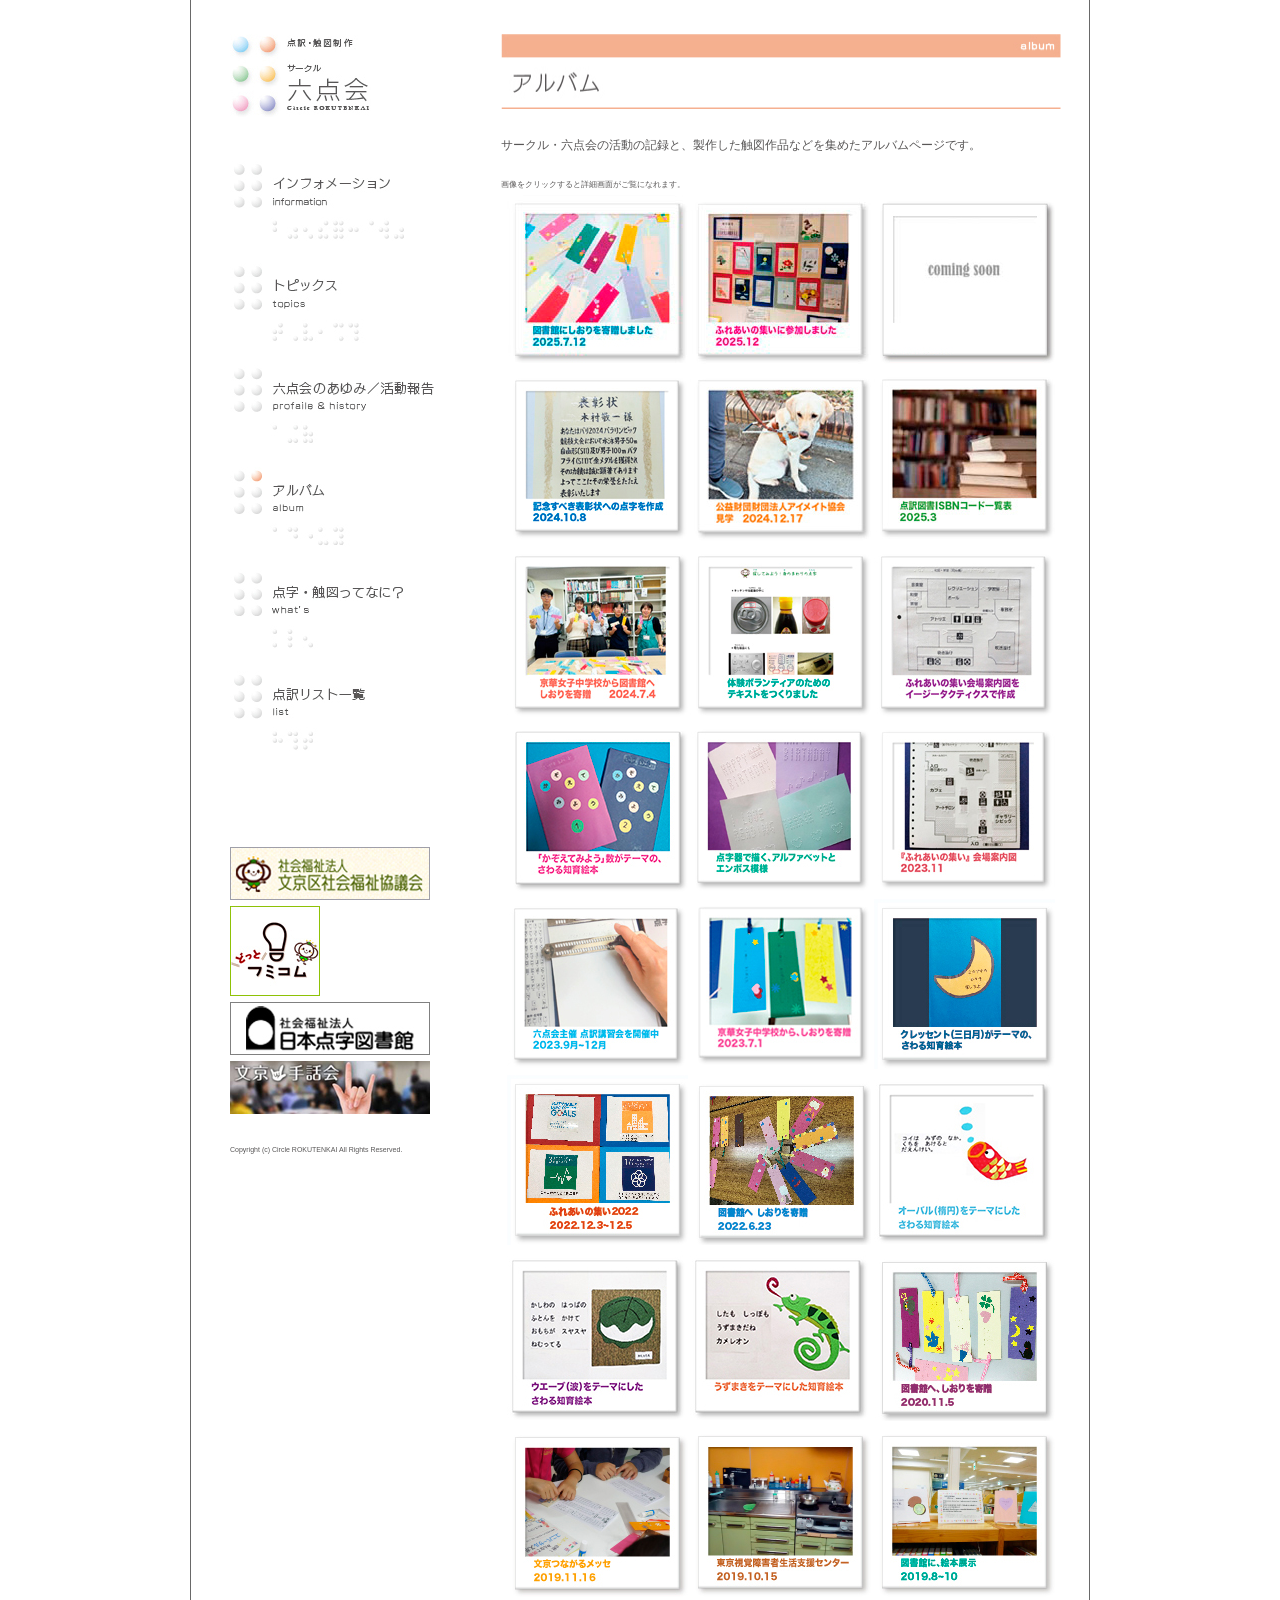
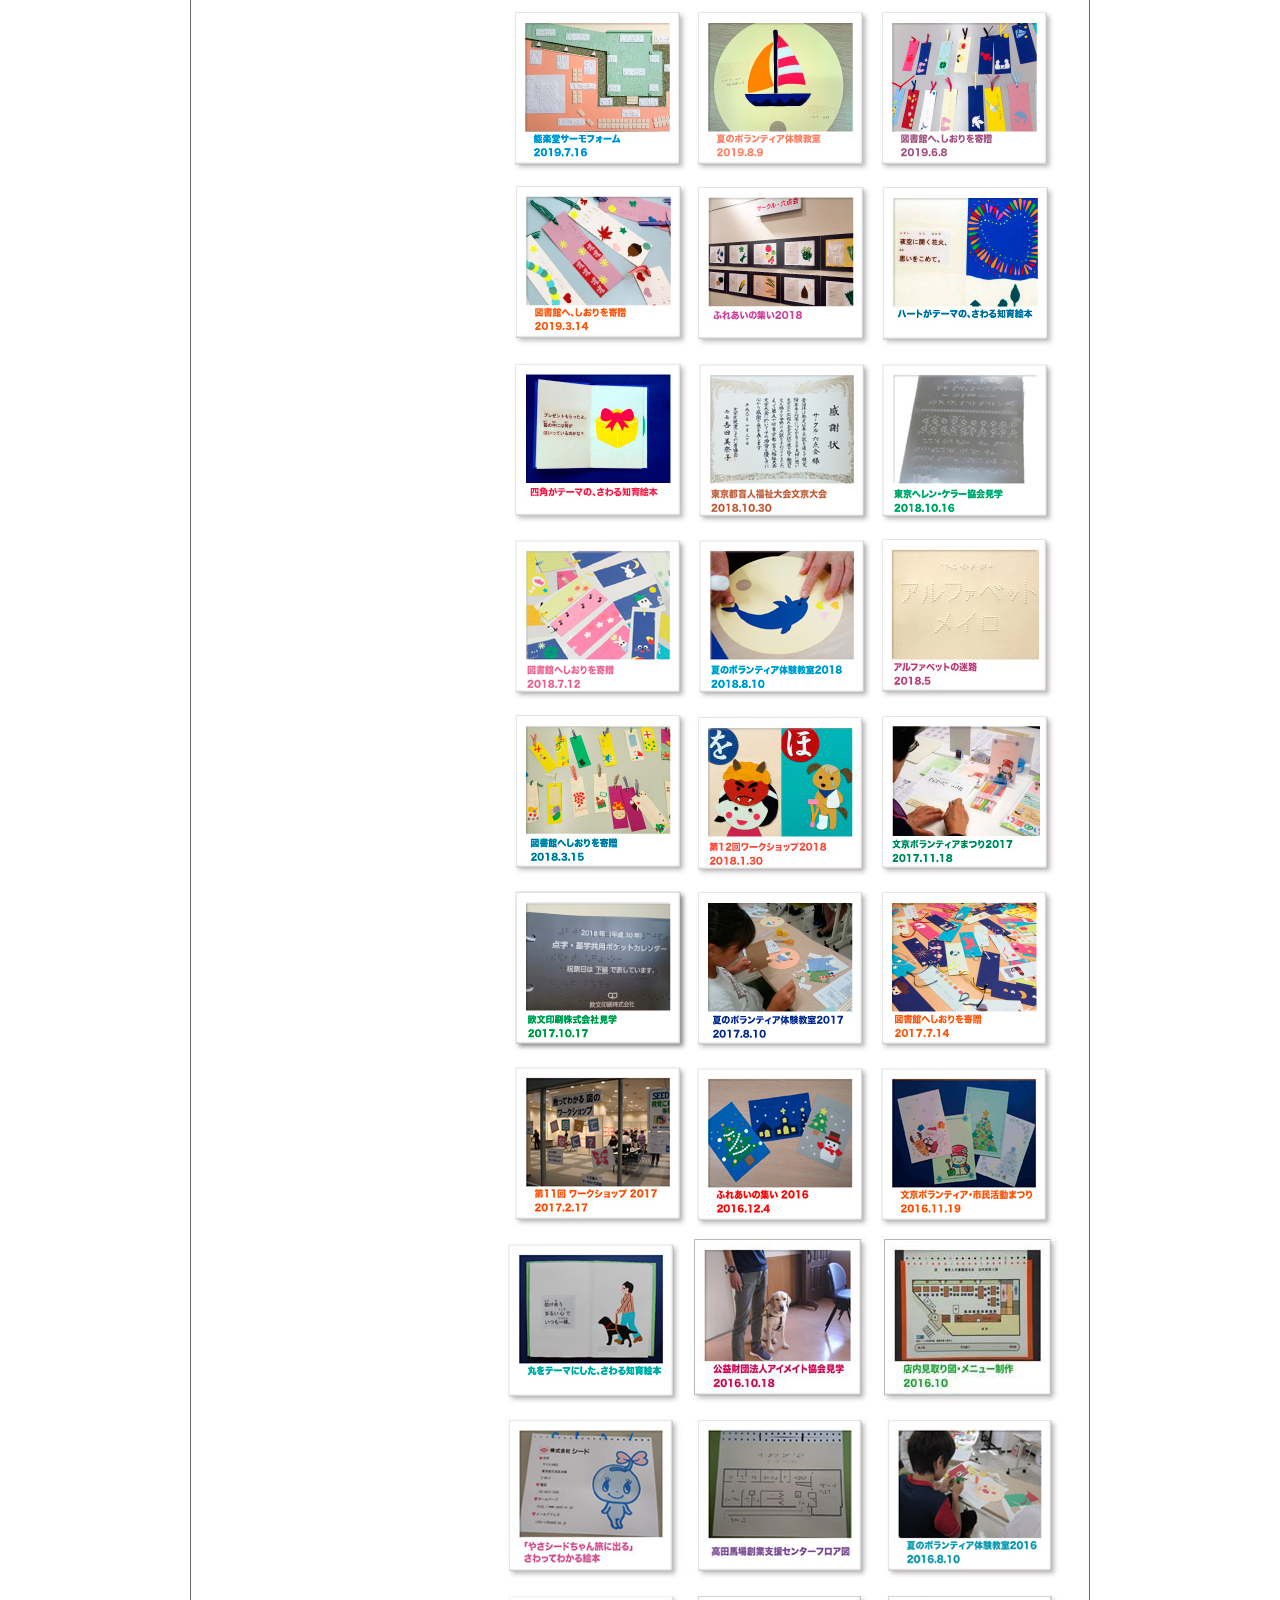
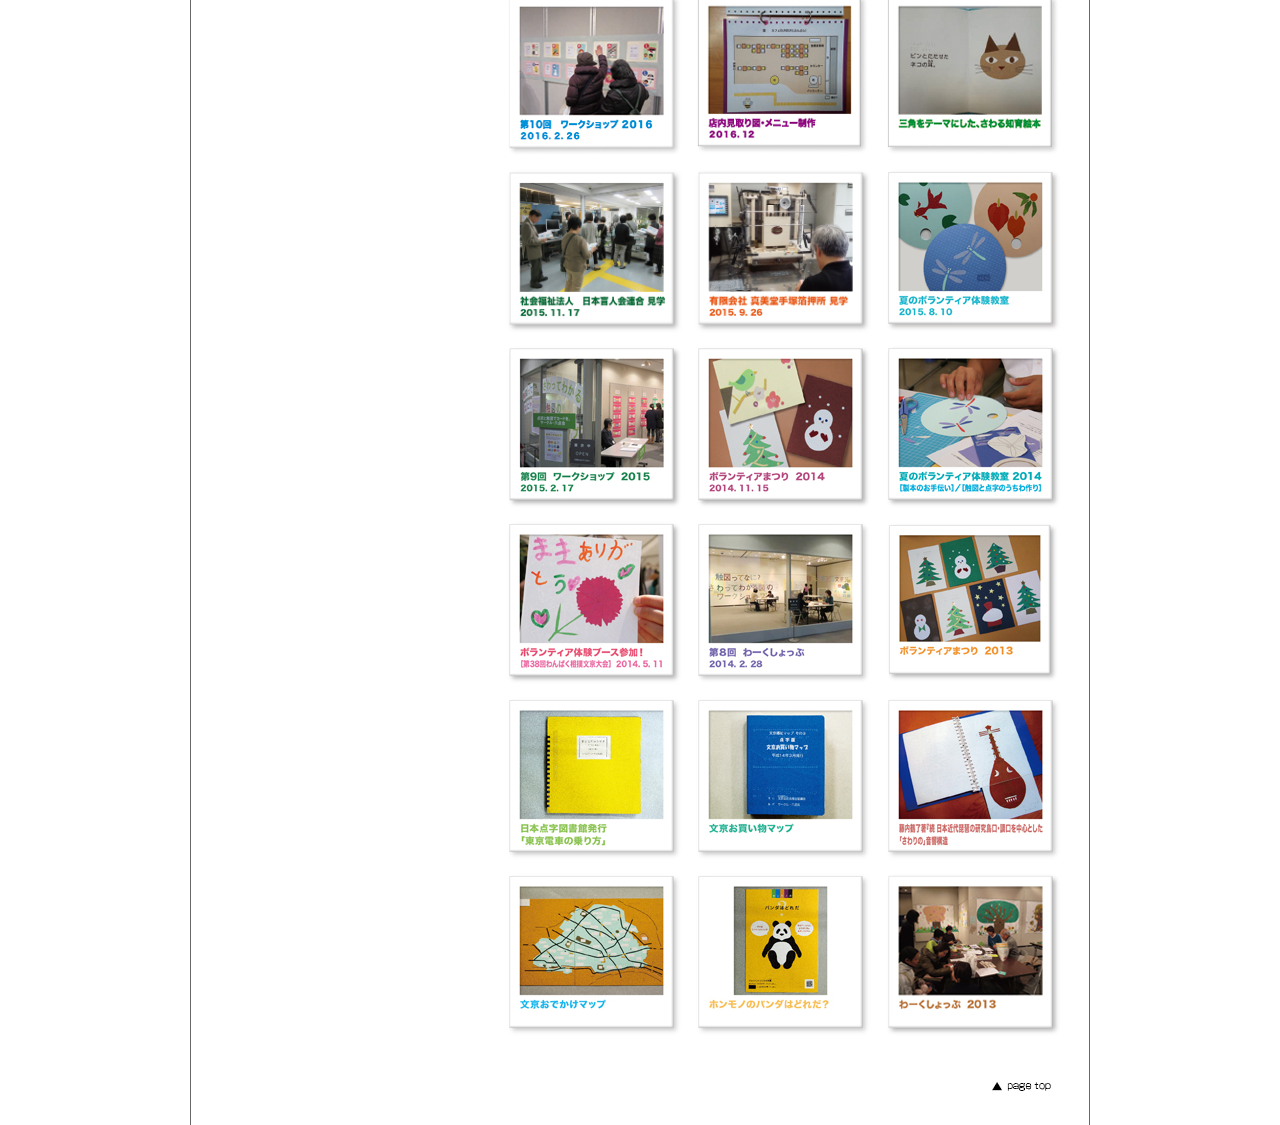
==== album.html @ 7a2298ce "initial commit" ====
<!DOCTYPE html PUBLIC "-//W3C//DTD XHTML 1.0 Strict//EN" "http://www.w3.org/TR/xhtml1/DTD/xhtml1-strict.dtd"><html xmlns="http://www.w3.org/1999/xhtml" xml:lang="ja" lang="ja"><head><meta http-equiv="Content-Type" content="text/html; charset=Shift_JIS" /><meta name="Description" content="�Z�_��"><meta name="keywords" content="�Z�_��,�낭�Ă񂩂�,rokutenkai,���N�e���J�C,�_��,�G�}����,���o��Q,�{�����e�B�A�c��"><title>�Z�_��</title><link rel="stylesheet" href="css/version4.css" type="text/css" /><link rel="stylesheet" href="css/import.css" type="text/css" media="screen, print" /><link rel="shortcut icon" href="favicon.ico"><script src="js/smartRollover.js" type="text/javascript"></script><script src="js/swfobject.js" type="text/javascript"></script><style type="text/css"><!--BODY  {    font-family:"���C���I", Meiryo,  "�q���M�m�p�S Pro W3", "Hiragino Kaku Gothic Pro",Osaka, "�l�r �o�S�V�b�N", "MS PGothic", sans-serif;	}		table {       background-repeat : repeat-y;}div.text  {     font-size:11.5px;     color:#595757;	 line-height: 20px;	 }	 div.contentsbox {     border-style:solid;	 border-width:1px;	 border-color:#c9caca;	 }	 div.copy {     font-size:7px;     color:#595757;	 	 }	 div.circle {     font-size:14px;     color:#595757;	 	 }	  div.text02 {     font-size:11px;     color:#595757;	 }	  div.text03 {     font-size:8px;	 color:#595757;	 margin-left:0px;}	 td  {     font-size:11.5px;     color:#595757;	 line-height: 20px;}	a:link   {color : #595757}	a:visited  {color : #595757}	a:hover  {color : #f18d00}	a:active  {color : #f18d00}	A:link, A:visited,  A:hover,  A:active   {  text-decoration:  none  }--></style></head><body><table align="center" border="0" width="900" cellspacing="0" cellpadding="0" background="img/back.jpg"><tr>	<td><div id="wrapper"><img src="img/t.gif" width="900" height="28">	<div id="page_navi_box">				<a href="index.html"><div id="navi_head"></div></a>		<img src="img/t.gif" width="190" height="18" border="0">		<div id="navigation">		<ul>		<li id="infor"><a href="infor.html"></a></li>		<li id="topi"><a href="topi.html"></a></li>		<li id="ayumi"><a href="ayumi.html"></a></li>		<li id="album_on"></li>		<li id="what"><a href="what.html"></a></li>		<li id="list"><a href="list.html"></a></li>		</ul>		</div>			<img src="img/t.gif" width="190" height="700" border="0">			<div id="page_link">		<a href="http://www.bunsyakyo.or.jp/" target="_blank"><img src="img/077_bunsyakyou.jpg" width="200" height="53" alt="������Љ�����c��" /></a>		<a href="http://www.d-fumi.com/" target="_blank"><img src="img/dot_fumikomu.jpg" width="90" height="90" alt="�ǂ��ƃt�~�R��" /></a>		<a href="http://www.nittento.or.jp/" target="_blank"><img src="img/099_tenjitosyokan.jpg" width="200" height="53" alt="���{�_���}����" /></a>		<a href="http://bunkyoshuwakai.sakura.ne.jp/" target="_blank"><img src="img/banner_bunkyoushuwakai_200px.jpg" width="200" height="53" alt="������b��" /></a>		</div>				<img src="img/t.gif" width="190" height="10" border="0">				<div class="copy">Copyright (c) Circle ROKUTENKAI All Rights Reserved.</div>				<img src="img/t.gif" width="190" height="30" border="0">	 	 </div>	<div id="page_box">			<div id="page_title">		<img src="img/title_album.jpg" width="560" height="75">		</div>		<div class="text">			<br>�T�[�N���E�Z�_��̊����̋L�^�ƁA���삵���G�}��i�Ȃǂ��W�߂��A���o���y�[�W�ł��B<br><br>		</div>		<div class="text03">			�摜���N���b�N����Əڍ׉�ʂ������ɂȂ�܂��B<a href = "topi.html"></a>		</div>						<table width="100%" border="0" cellspacing="0" cellpadding="0">				<tr>					<td border="0" width="186" align="right"><a href="pdf/album_2025_keika.pdf" target="_blank"><img src="img/album_2025_keika.jpg" width="181" border="0" /></td>					<td border="0" width="186" align="center"><a href="pdf/2025_fureai.pdf" target="_blank"><img src="img/2025_fureai.jpg" width="181" border="0" /></td>					<td border="0" width="186" align="left"><a href="pdf/album_ISBN_2025.pdf" target="_blank"><img src="img/album_coming_soon.jpg" width="181" border="0" /></a></td>				</tr>				<tr>					<td border="0" width="186" align="right"><a href="pdf/album_hyoushoujou_2024.pdf" target="_blank"><img src="img/album_hyoushoujou_2410.jpg" width="181" border="0" /></td>					<td border="0" width="186" align="center"><a href="pdf/album_eyemate_2025.pdf" target="_blank"><img src="img/album_eyemate_2025.jpg" width="181" border="0" /></td>					<td border="0" width="186" align="left"><a href="pdf/album_ISBN_2025.pdf" target="_blank"><img src="img/album_ISBN_2025.jpg" width="181" border="0" /></a></td>				</tr>				<tr>					<td border="0" width="186" align="right"><a href="pdf/album_keikajoshichu_2407.pdf" target="_blank"><img src="img/album_keikajoshichu_2407.jpg" width="181" border="0" /></td>					<td border="0" width="186" align="center"><a href="pdf/album_text_2024.pdf" target="_blank"><img src="img/album_text_2024.jpg" width="181" border="0" /></td>					<td border="0" width="186" align="left"><a href="pdf/album_fureainotsudoi2024.pdf" target="_blank"><img src="img/album_fureainotsudoi2024.jpg" width="181" border="0" /></a></td>				</tr>				<tr>					<td border="0" width="186" align="right"><a href="pdf/202405_album_chiikuehon.pdf" target="_blank"><img src="img/202405_album_chiikuehon.jpg" width="181" border="0" /></td>					<td border="0" width="186" align="center"><a href="pdf/album_tenjikideegaku_2311.pdf" target="_blank"><img src="img/album_tenjikideegaku_2311.jpg" width="181" border="0" /></td>					<td border="0" width="186" align="left"><a href="pdf/album_fureainotsudoi_2311.pdf" target="_blank"><img src="img/album_fureainotsudoi_2311.jpg" width="181" border="0" /></a></td>				</tr>				<tr>					<td border="0" width="186" align="right"><a href="pdf/album_tenyakukoushuukai_2309.pdf" target="_blank"><img src="img/album_tenyakukoushuukai_2309.jpg" width="181" border="0" /></td>					<td border="0" width="186" align="center"><a href="pdf/album_keikajoshichu_2307.pdf" target="_blank"><img src="img/album_keikajoshichu_2307.jpg" width="181" border="0" /></td>					<td border="0" width="186" align="left"><a href="pdf/album_creccent2023.pdf" target="_blank"><img src="img/album_creccent2023.jpg" width="181" border="0" /></a></td>				</tr>													<tr>					<td border="0" width="186" align="right"><a href="pdf/album_fureainotsudoi2022.pdf" target="_blank"><img src="img/album_fureainotsudoi2022.jpg" width="181" border="0" /></td>					<td border="0" width="186" align="center"><a href="pdf/album_shiori_kizou_2022.pdf" target="_blank"><img src="img/album_shiori_kizou_2022.jpg" width="181" border="0" /></a></td>					<td border="0" width="186" align="left"><a href="pdf/album_chiikuehon_daen.pdf" target="_blank"><img src="img/album_chiikuehon_daen.jpg" width="181" border="0" /></a></td>				</tr>				<tr>					<td border="0" width="186" align="right"><a href="pdf/album_chiikuehon_hasen.pdf" target="_blank"><img src="img/album_chiikuehon_hasen.jpg" width="181" border="0" /></a></td>					<td border="0" width="186" align="center"><a href="pdf/album_chiikuehon_uzumaki.pdf" target="_blank"><img src="img/album_chiikuehon_uzumaki.jpg" width="181" border="0" /></a></td>					<td border="0" width="186" align="left"><a href="pdf/album_shiori_kizou_2020.pdf" target="_blank"><img src="img/album_shiori_kizou_2020.jpg" width="181" border="0" /></a></td>				</tr>				<tr>					<td border="0" width="186" align="right"><a href="pdf/album_tsunagaru_messe2019.pdf" target="_blank"><img src="img/album_tsunagaru_messe2019.jpg" width="181" border="0" /></a></td>					<td border="0" width="186" align="center"><a href="pdf/album_2019_kengakukai.pdf" target="_blank"><img src="img/album_2019_kengakukai.jpg" width="181" border="0" /></a></td>					<td border="0" width="186" align="left"><a href="pdf/album_ehontenji.pdf" target="_blank"><img src="img/album_ehontenji.jpg" width="181" border="0" /></a></td>				</tr>				<tr>					<td border="0" width="186" align="right"><a href="pdf/album_nougakudou.pdf" target="_blank"><img src="img/album_nougakudou.jpg" width="181" border="0" /></a></td>					<td border="0" width="186" align="center"><a href="pdf/album_2019_natsubora.pdf" target="_blank"><img src="img/album_2019_natsubora.jpg" width="181" border="0" /></a></td>					<td border="0" width="186" align="left"><a href="pdf/album_2019_shiori.pdf" target="_blank"><img src="img/album_2019_shiori.jpg" width="181" border="0" /></a></td>				</tr>				<tr>					<td border="0" width="186" align="right"><a href="pdf/album_shiorikizou.pdf" target="_blank"><img src="img/album_shiorikizou.jpg" width="181" border="0" /></a></td>					<td border="0" width="186" align="center"><a href="pdf/album_fureainotsudoi2019.pdf" target="_blank"><img src="img/album_fureainotsudoi2019.jpg" width="181" border="0" /></a></td>					<td border="0" width="186" align="left"><a href="pdf/album_heart_ehon.pdf" target="_blank"><img src="img/album_heart_ehon.jpg" width="181" border="0" /></a></td>				</tr>				<tr>					<td border="0" width="186" align="right"><a href="pdf/album_shikakuehon.pdf" target="_blank"><img src="img/album_shikakuehon.jpg" width="181" border="0" /></a></td>					<td border="0" width="186" align="center"><a href="pdf/album_moujinfukushi.pdf" target="_blank"><img src="img/album_moujinfukushi.jpg" width="181" border="0" /></a></td>					<td border="0" width="186" align="left"><a href="pdf/album_herenkera.pdf" target="_blank"><img src="img/album_herenkera.jpg" width="181" border="0" /></a></td>				</tr>				<tr>					<td border="0" width="186" align="right"><a href="pdf/album_toshokan_shiori_2018.pdf" target="_blank"><img src="img/album_toshokan_shiori_2018.jpg" width="181" border="0" /></a></td>					<td border="0" width="186" align="center"><a href="pdf/album_natsubora_2018.pdf" target="_blank"><img src="img/album_natsubora_2018.jpg" width="181" border="0" /></a></td>					<td border="0" width="186" align="left"><a href="pdf/album_meiro.pdf" target="_blank"><img src="img/album_meiro.jpg" width="181" border="0" /></a></td>				</tr>				<tr>					<td border="0" width="186" align="right"><a href="pdf/album_chuuoukizou.pdf" target="_blank"><img src="img/album_chuuoukizou.jpg" width="181" border="0" /></a></td>					<td border="0" width="186" align="center"><a href="pdf/album_work_2018.pdf" target="_blank"><img src="img/album_work_2018.jpg" width="181" border="0" /></a></td>					<td border="0" width="186" align="left"><a href="pdf/album_bora_2017.pdf" target="_blank"><img src="img/album_bora_2017.jpg" width="181" border="0" /></td>				</tr>				<tr>					<td border="0" width="186" align="right"><a href="pdf/album_oubuninsatsu.pdf" target="_blank"><img src="img/album_oubuninsatsu.jpg" width="181" border="0" /></a></td>					<td border="0" width="186" align="center"><a href="pdf/album_natsubora_2017.pdf" target="_blank"><img src="img/album_natsubora_2017.jpg" width="181" border="0" /></a></td>					<td border="0" width="186" align="left"><a href="pdf/album_toshokan_shiori.pdf" target="_blank"><img src="img/album_toshokan_shiori.jpg" width="181" border="0" /></a></td>				</tr>				<tr>					<td border="0" width="186" align="right"><a href="pdf/album_work_2017.pdf" target="_blank"><img src="img/album_work_2017.jpg" width="181" border="0" /></a></td>					<td border="0" width="186" align="center"><a href="pdf/album_fureainotsudoi2016.pdf" target="_blank"><img src="img/album_fureainotsudoi2016.jpg" width="181" border="0" /></a></td>					<td border="0" width="186" align="left"><a href="pdf/album_bora_2016.pdf" target="_blank"><img src="img/album_bora_2016.jpg" width="181" border="0" /></a></td>				</tr>				<tr>					<td border="0" width="186" align="left"><a href="pdf/album_chiikuehon.pdf" target="_blank"><img src="img/album_chiikuehon.jpg" width="181" border="0" /></td>					<td border="0" width="186" align="center"><a href="pdf/album_aimeito.pdf" target="_blank"><img src="img/album_aimeito.jpg" width="181" border="0" /></a></td>					<td border="0" width="186" align="right"><a href="pdf/album_sobabennkei.pdf" target="_blank"><img src="img/album_bennkei.jpg" width="181" border="0" /></a></td>				</tr>				<tr>					<td border="0" width="186" align="left"><a href="pdf/album_yasaseed.pdf" target="_blank"><img src="img/album_yasaseed.jpg" width="181" border="0" /></a></td>					<td border="0" width="186" align="center"><a href="pdf/album_takatanobaba.pdf" target="_blank"><img src="img/album_takatanobaba.jpg" width="181" border="0" /></a></td>					<td border="0" width="186" align="right"><a href="pdf/album_natsubora_2016.pdf" target="_blank"><img src="img/album_natsubora_2016.jpg" width="181" border="0" /></a></td>				</tr>				<tr>					<td border="0" width="186" align="left"><a href="pdf/album_work_2016.pdf" target="_blank"><img src="img/album_work_10.jpg" width="181" border="0" /></a></td>					<td border="0" width="186" align="center"><a href="pdf/album_mitorizu.pdf" target="_blank"><img src="img/album_mitorizu.jpg" width="181" border="0" /></a></td>					<td border="0" width="186" align="right"><a href="pdf/album_chiiku.pdf" target="_blank"><img src="img/album_chiiku.jpg" width="181" border="0" /></a></td>				</tr>				<tr>					<td border="0" width="186" align="left"><a href="pdf/album_nichimouren.pdf" target="_blank"><img src="img/nichimouren.jpg" width="181" border="0" /></a></td>					<td border="0" width="186" align="center"><a href="pdf/album_shinbidoukengaku.pdf" target="_blank"><img src="img/shinbidoukengaku.jpg" width="181" border="0" /></a></td>					<td border="0" width="186" align="right"><a href="pdf/album_natsubora_2015.pdf" target="_blank"><img src="img/album_natsubora_2015.jpg" width="181" border="0" /></a></td>				</tr>				<tr>					<td border="0" width="186" align="left"><a href="pdf/album_work_2015.pdf" target="_blank"><img src="img/album_work_9.jpg" width="181" border="0" /></a></td>					<td border="0" width="186" align="center"><a href="pdf/album_boramatsuri_2014.pdf" target="_blank"><img src="img/album_bora_2014.jpg" width="181" border="0" /></a></td>					<td border="0" width="186" align="right"><a href="pdf/album_natsubora_2014.pdf" target="_blank"><img src="img/album_natsubora.jpg" width="181" border="0" /></a></td>				</tr>				<tr>					<td border="0" width="186" align="left"><a href="pdf/album_wanpakusumou_2014.pdf" target="_blank"><img src="img/album_wanpakusumou_2014.jpg" width="181" border="0" /></a></td>					<td border="0" width="186" align="center"><a href="pdf/album_work_2014.pdf" target="_blank"><img src="img/album_work_8.jpg" width="181" border="0" /></a></td>					<td border="0" width="186" align="right"><a href="pdf/album_volunteer_2013.pdf" target="_blank"><img src="img/album_volunteer.jpg" width="181" border="0" /></a></td>				</tr>				<tr>					<td border="0" width="186" align="left"><a href="pdf/album_densya.pdf" target="_blank"><img src="img/album_densya.jpg" width="181" border="0" /></a></td>					<td border="0" width="186" align="center"><a href="pdf/album_kaimono.pdf" target="_blank"><img src="img/album_kaimono.jpg" width="181" border="0" /></a></td>					<td border="0" width="186" align="right"><a href="pdf/album_biwa.pdf" target="_blank"><img src="img/album_biwa.jpg" width="181" border="0" /></a></td>				</tr>				<tr>					<td border="0" width="186" align="left"><a href="pdf/album_map.pdf" target="_blank"><img src="img/album_map.jpg" width="181" border="0" /></a></td>					<td border="0" width="186" align="center"><a href="pdf/album_panda.pdf" target="_blank"><img src="img/album_panda.jpg" width="181" border="0" /></a></td>					<td border="0" width="186" align="right"><a href="pdf/album_work.pdf" target="_blank"><img src="img/album_work.jpg" width="181" border="0" /></a></td>				</tr>			</table>						<img src="img/t.gif" border="0" width="560" height="30" />						<div id="pagetop"><a href="#"><img src="img/pagetop.jpg" /></a></div>						<img src="img/t.gif" border="0" width="560" height="30" />			</div>				</div></td></tr></table></body></html>
---- css/version4.css ----
@charset "Shift_JIS";

body {
  color: #000000;
  background: #FFFFFF;
}
a img {
  border: none;
  color: #000000;
  background: transparent;
}
---- css/import.css ----
@charset "Shift_JIS";

@import "base.css";

@media tty {
 i{content:"\";/*" "*/}} @import 'ie5win.css'; /*";}
}/* */
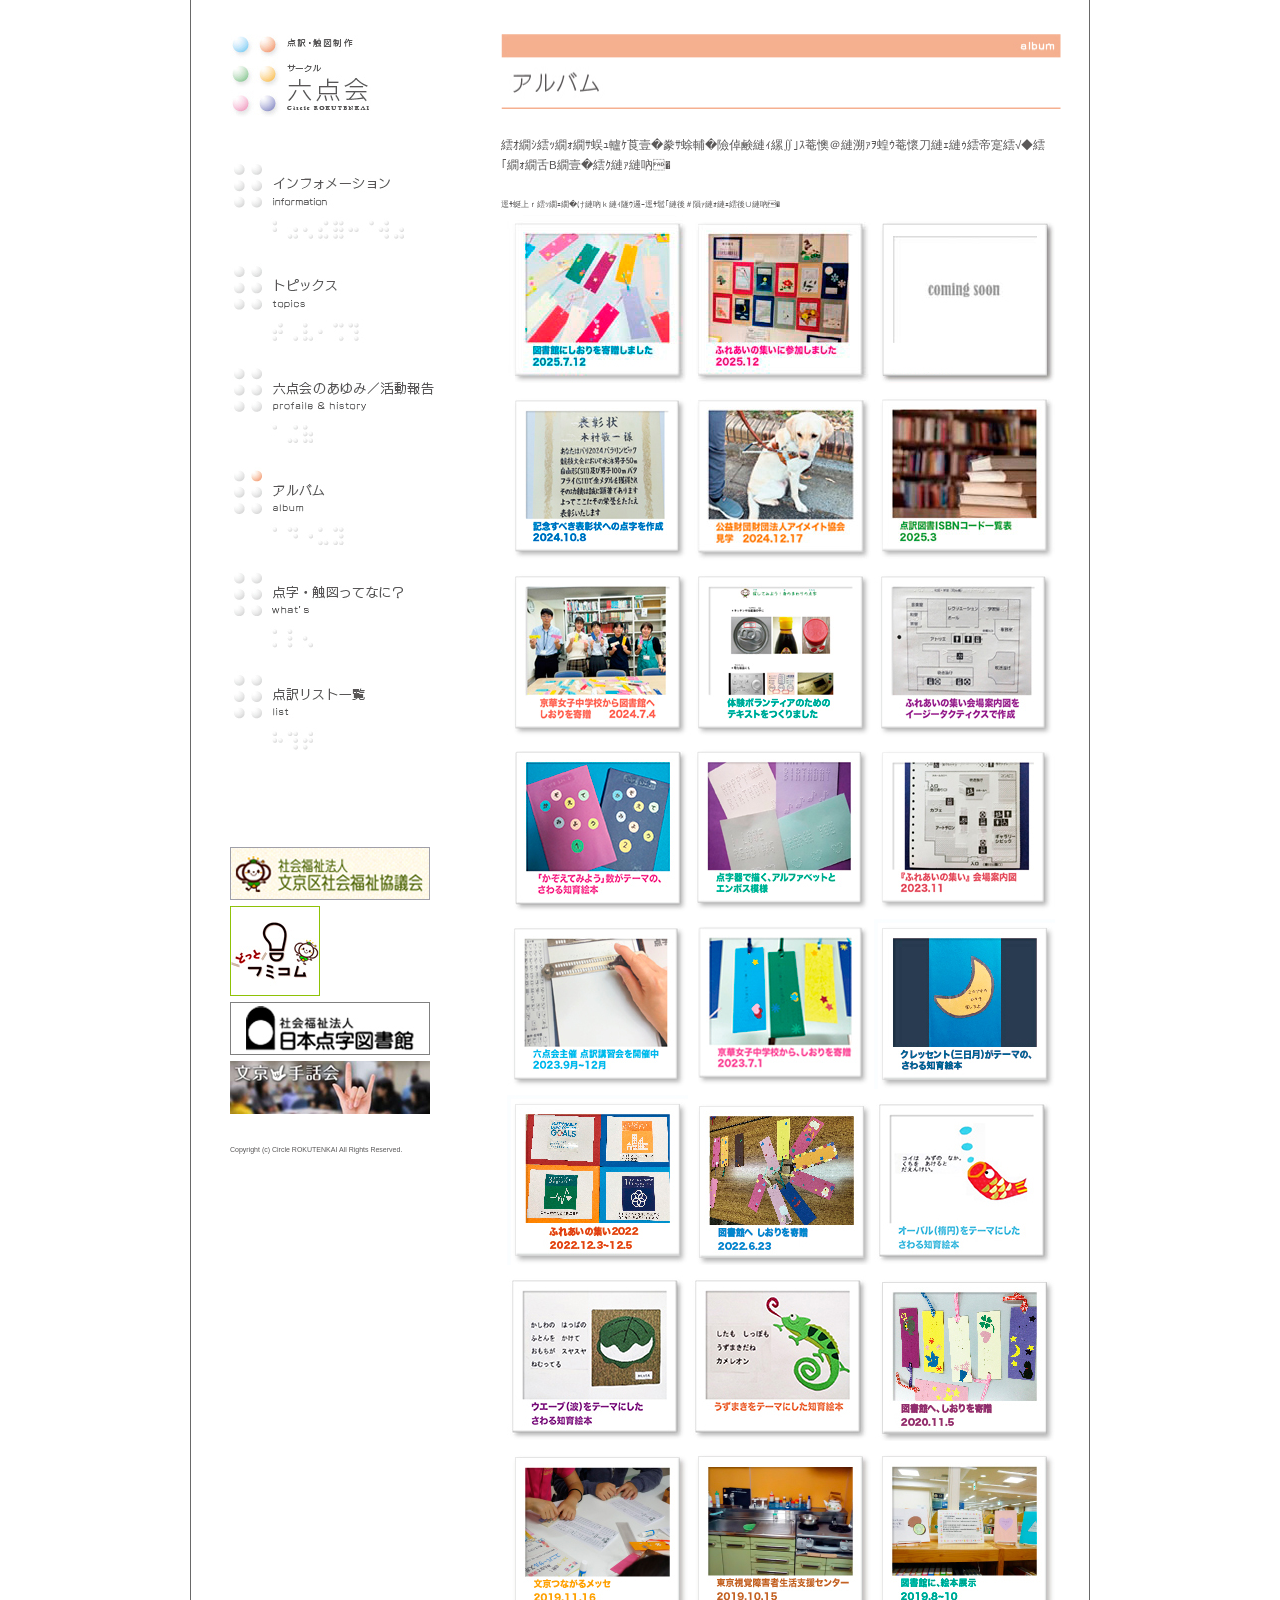
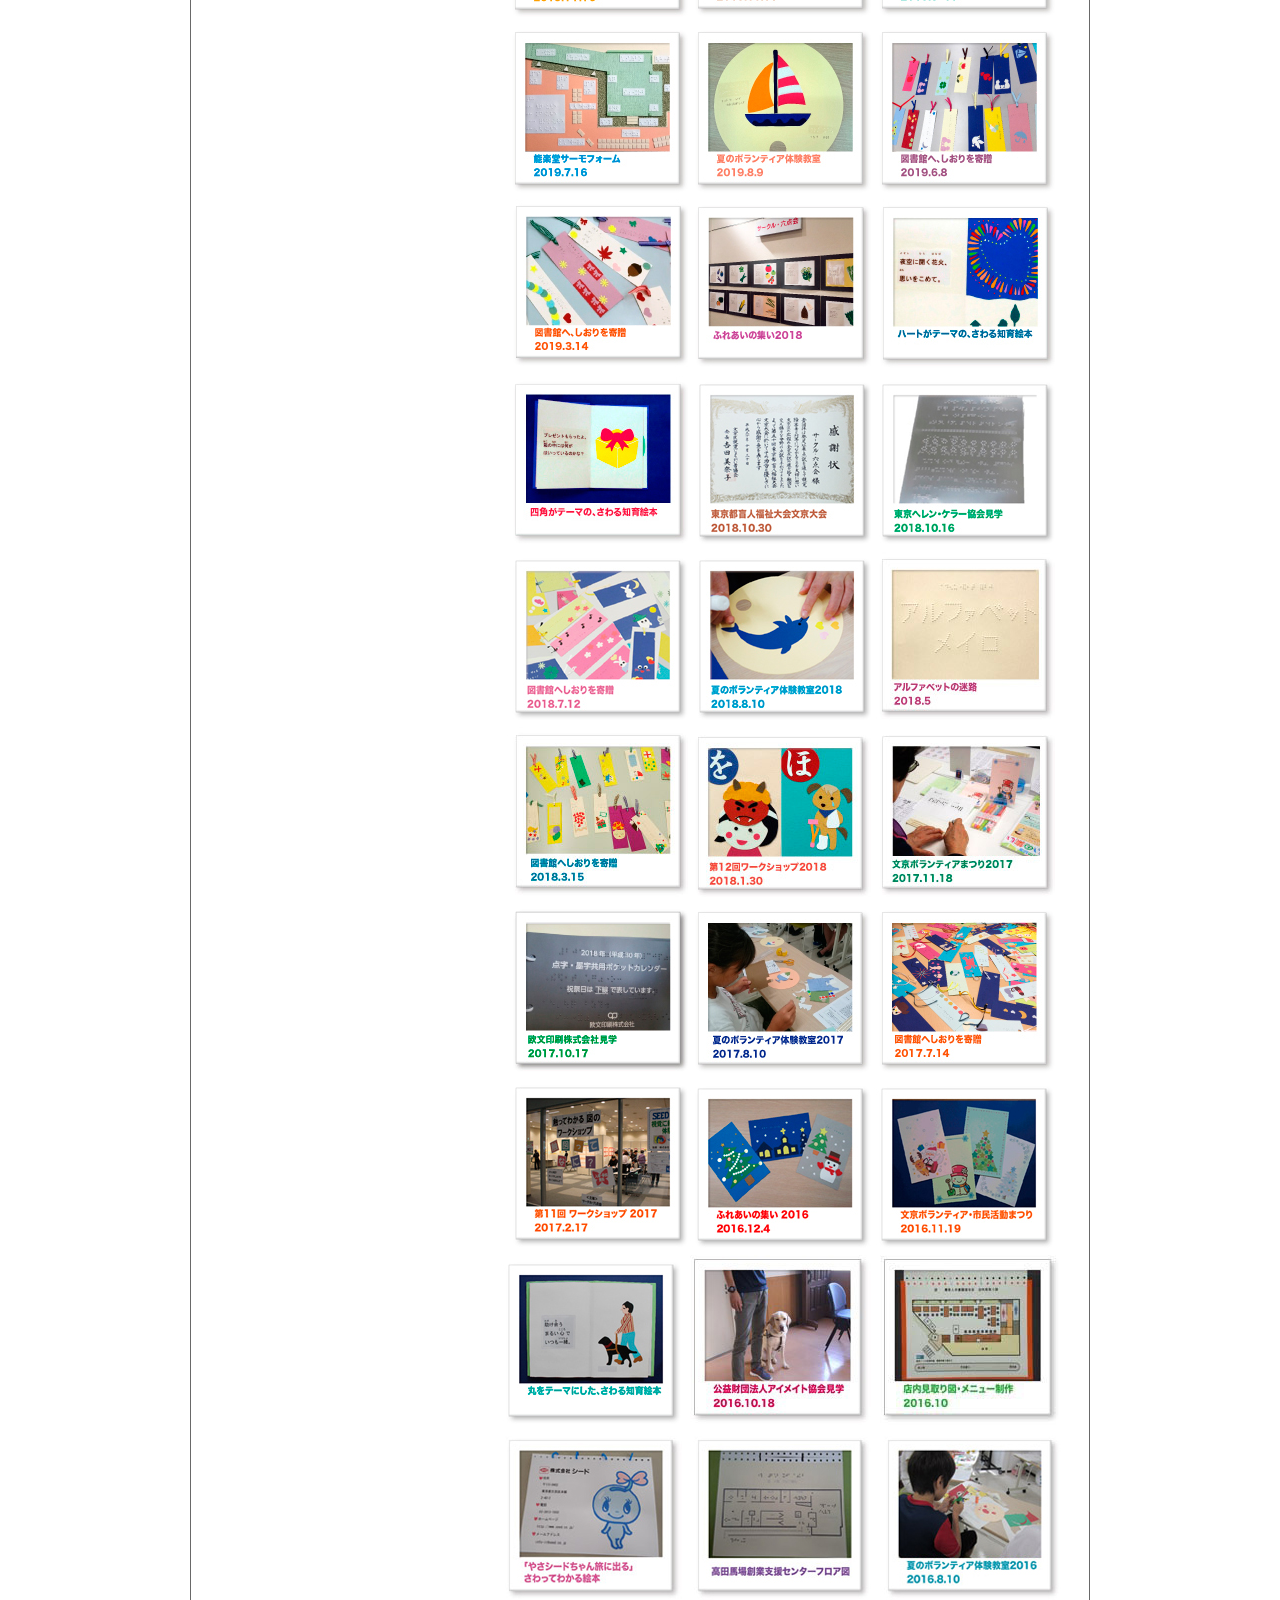
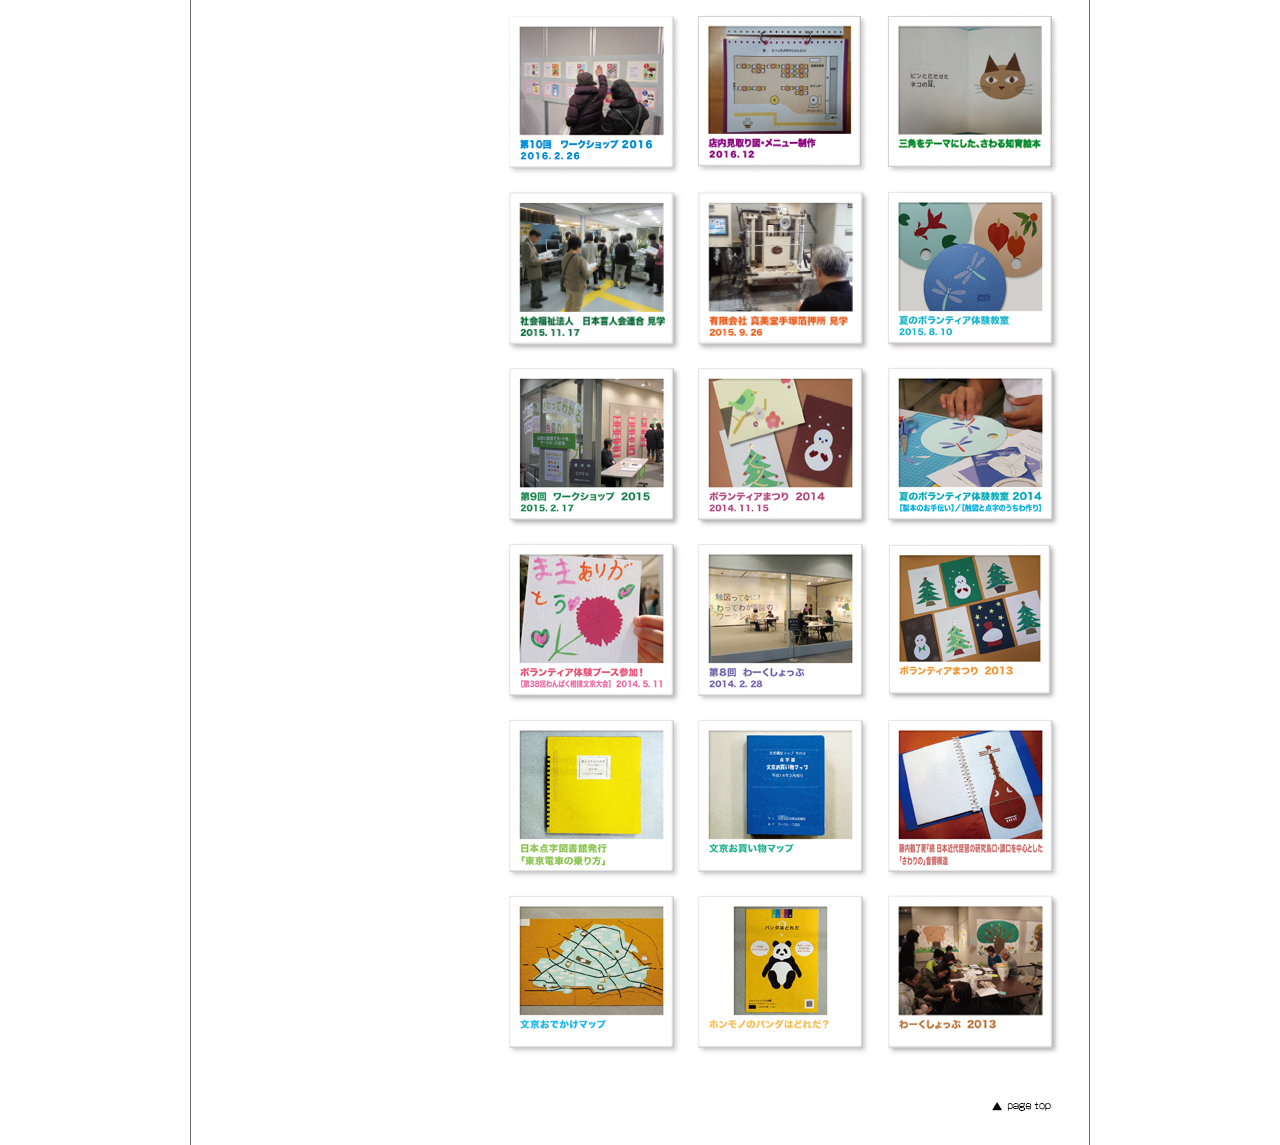
==== commit d7c06473: "convert all to utf-8" ====
--- a/album.html
+++ b/album.html
@@ -3,9 +3,9 @@
 <html xmlns="http://www.w3.org/1999/xhtml" xml:lang="ja" lang="ja"> <head> <meta http-equiv="Content-Type" content="text/html; charset=Shift_JIS" />-<meta name="Description" content="�Z�_��">-<meta name="keywords" content="�Z�_��,�낭�Ă񂩂�,rokutenkai,���N�e���J�C,�_��,�G�}����,���o��Q,�{�����e�B�A�c��">-<title>�Z�_��</title>+<meta name="Description" content="六点会">+<meta name="keywords" content="六点会,ろくてんかい,rokutenkai,ロクテンカイ,点訳,触図制作,視覚障害,ボランティア団体">+<title>六点会</title> <link rel="stylesheet" href="css/version4.css" type="text/css" /> <link rel="stylesheet" href="css/import.css" type="text/css" media="screen, print" /> <link rel="shortcut icon" href="favicon.ico">@@ -14,7 +14,7 @@
 <style type="text/css"> <!-- BODY  {-    font-family:"���C���I", Meiryo,  "�q���M�m�p�S Pro W3", "Hiragino Kaku Gothic Pro",Osaka, "�l�r �o�S�V�b�N", "MS PGothic", sans-serif;+    font-family:"メイリオ", Meiryo,  "ヒラギノ角ゴ Pro W3", "Hiragino Kaku Gothic Pro",Osaka, "ＭＳ Ｐゴシック", "MS PGothic", sans-serif; 	} 	 	@@ -101,10 +101,10 @@
 		<img src="img/t.gif" width="190" height="700" border="0"> 	 		<div id="page_link">-		<a href="http://www.bunsyakyo.or.jp/" target="_blank"><img src="img/077_bunsyakyou.jpg" width="200" height="53" alt="������Љ�����c��" /></a>-		<a href="http://www.d-fumi.com/" target="_blank"><img src="img/dot_fumikomu.jpg" width="90" height="90" alt="�ǂ��ƃt�~�R��" /></a>-		<a href="http://www.nittento.or.jp/" target="_blank"><img src="img/099_tenjitosyokan.jpg" width="200" height="53" alt="���{�_���}����" /></a>-		<a href="http://bunkyoshuwakai.sakura.ne.jp/" target="_blank"><img src="img/banner_bunkyoushuwakai_200px.jpg" width="200" height="53" alt="������b��" /></a>+		<a href="http://www.bunsyakyo.or.jp/" target="_blank"><img src="img/077_bunsyakyou.jpg" width="200" height="53" alt="文京区社会福祉協議会" /></a>+		<a href="http://www.d-fumi.com/" target="_blank"><img src="img/dot_fumikomu.jpg" width="90" height="90" alt="どっとフミコム" /></a>+		<a href="http://www.nittento.or.jp/" target="_blank"><img src="img/099_tenjitosyokan.jpg" width="200" height="53" alt="日本点字図書館" /></a>+		<a href="http://bunkyoshuwakai.sakura.ne.jp/" target="_blank"><img src="img/banner_bunkyoushuwakai_200px.jpg" width="200" height="53" alt="文京手話会" /></a> 		</div> 		 		<img src="img/t.gif" width="190" height="10" border="0">@@ -123,11 +123,11 @@
 		</div>  		<div class="text">-			<br>�T�[�N���E�Z�_��̊����̋L�^�ƁA���삵���G�}��i�Ȃǂ��W�߂��A���o���y�[�W�ł��B<br><br>+			<br>サークル・六点会の活動の記録と、製作した触図作品などを集めたアルバムページです。<br><br> 		</div>  		<div class="text03">-			�摜���N���b�N����Əڍ׉�ʂ������ɂȂ�܂��B<a href = "topi.html"></a>+			画像をクリックすると詳細画面がご覧になれます。<a href = "topi.html"></a> 		</div> 			 			<table width="100%" border="0" cellspacing="0" cellpadding="0">
--- a/css/import.css
+++ b/css/import.css
@@ -3,5 +3,5 @@
 @import "base.css";
 
 @media tty {
- i{content:"\";/*" "*/}} @import 'ie5win.css'; /*";}
+ i{content:"¥";/*" "*/}} @import 'ie5win.css'; /*";}
 }/* */
